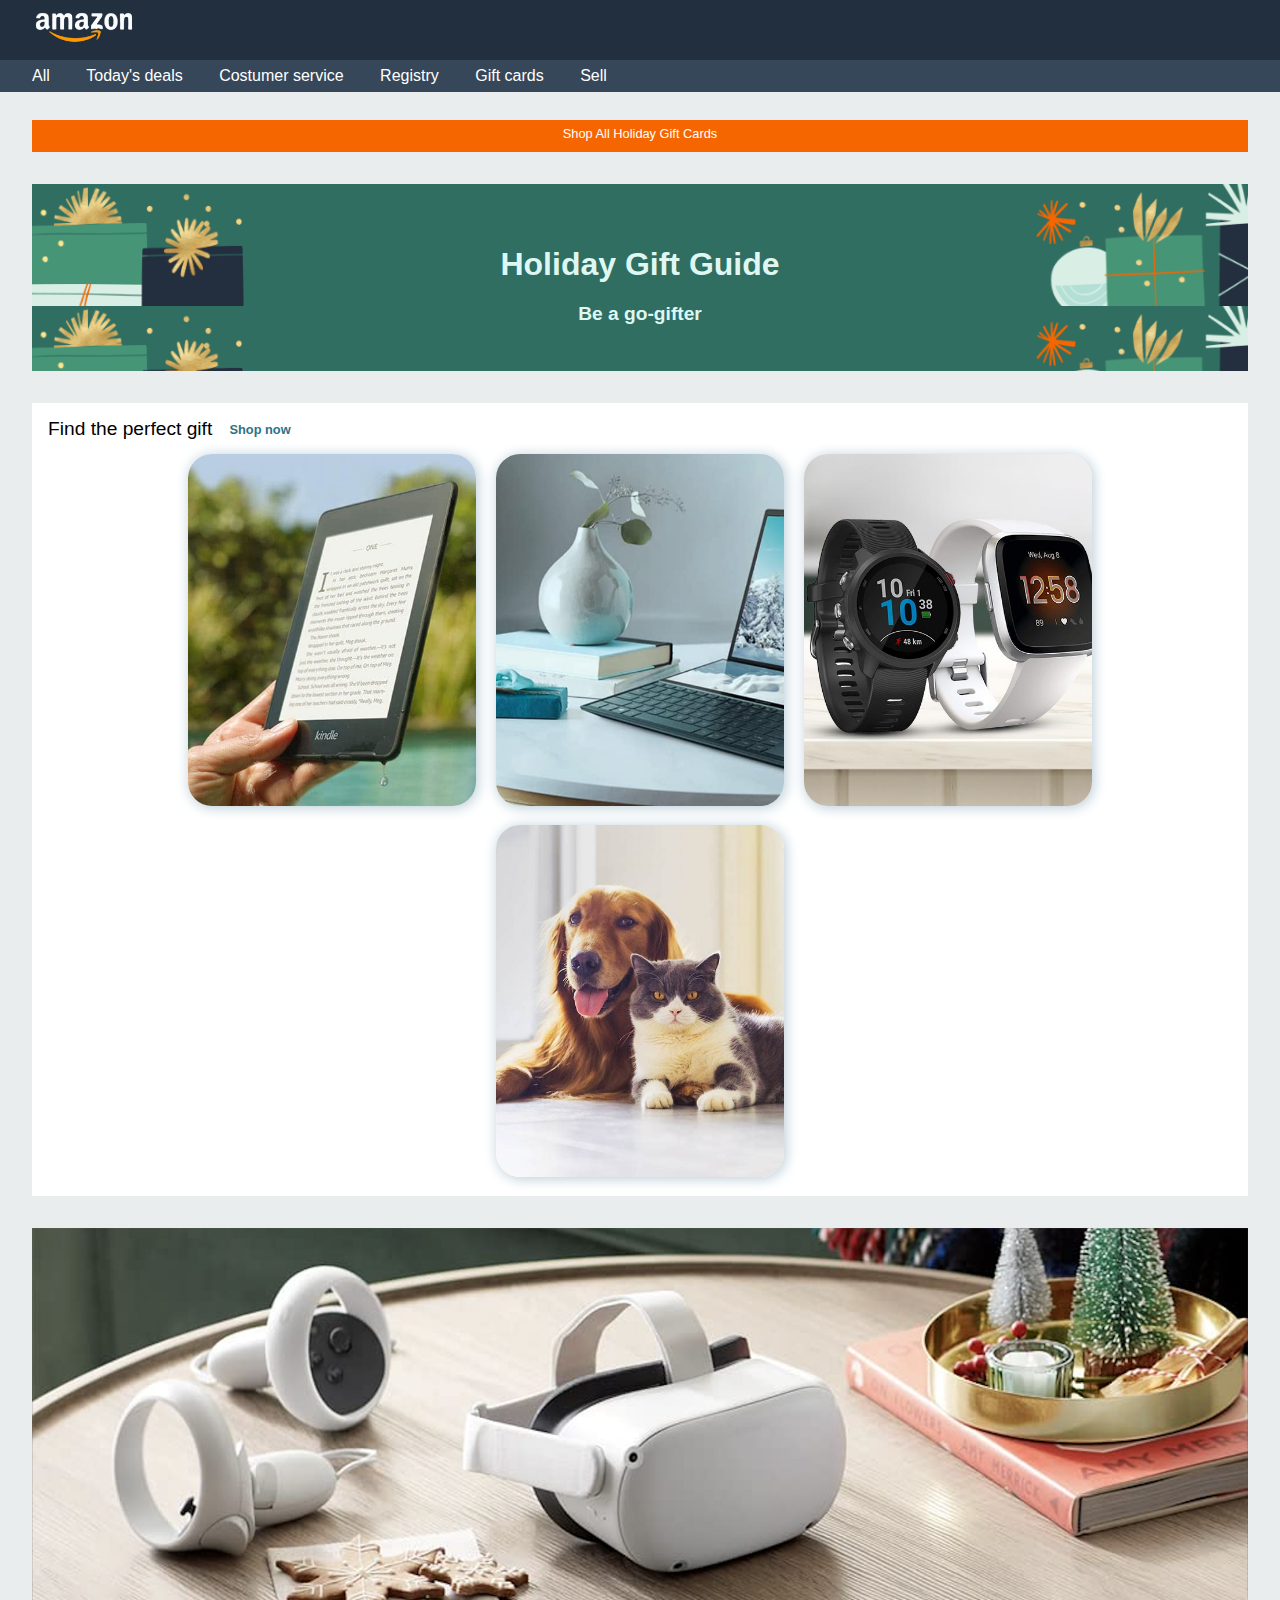
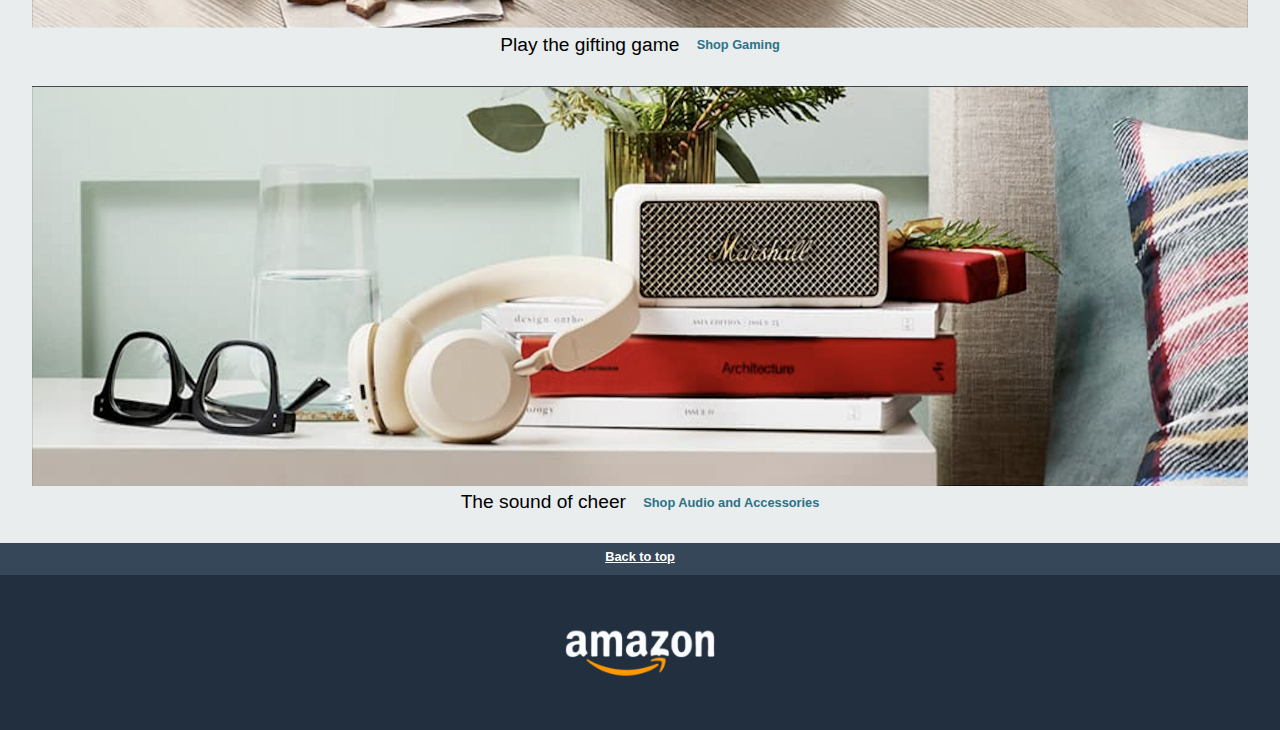
==== Amazon Page/index.html @ 8f6597c4 "Esercitazione-Settimana-2" ====
<!DOCTYPE html>
<html lang="en">
<head>
    <meta charset="UTF-8">
    <meta name="viewport" content="width=device-width, initial-scale=1.0">
    <title>Amazon Page</title>
    <link rel="stylesheet" href="assets/css/reset.css">
    <link rel="stylesheet" href="assets/css/style.css">
</head>
<body>
    <div class="container">
        <a name="top"></a>
        <header>
            <img src="assets/images/logo.png" alt="logo_di_amazon">
            <nav class="menu">
                <a class="menuLink" href="#">All</a>
                <a class="menuLink"href="#">Today's deals</a>
                <a class="menuLink"href="#">Costumer service</a>
                <a class="menuLink" href="#">Registry</a>
                <a class="menuLink" href="#">Gift cards</a>
                <a class="menuLink" href="#">Sell</a>
            </nav>
        </header>
        <a id="giftCards" href="#">
            <aside>
                <div>Shop All Holiday Gift Cards</div>
            </aside>
        </a>
        <main>
            <article>
                <div id="title" class="divisore">
                    <h1>Holiday Gift Guide</h1>
                    <p>Be a go-gifter</p>
                </div>
                <section id="findYourGift" class="divisore">
                    <div id="findTitle">
                        <h3>Find the perfect gift</h3>
                        <a href="#">Shop now</a>
                    </div>
                    <div class="giftImage">
                        <img src="assets/images/img_1.jpg" alt="kindle">
                    </div>

                    <div class="giftImage">
                        <img src="assets/images/img_2.jpg" alt="home">
                    </div>

                    <div class="giftImage">
                        <img src="assets/images/img_3.jpg" alt="clocks">
                    </div>

                    <div class="giftImage">
                        <img src="assets/images/img_4.jpg" alt="pets">
                    </div>
                </section>
                <figure class="discoverGift" class="divisore">
                    <img id="game" src="assets/images/img_9.png" alt="gaming">
                    <figcaption>Play the gifting game</figcaption>
                    <a href="#">Shop Gaming</a>
                </figure>
                <figure class="discoverGift" class="divisore">
                    <img id="music" src="assets/images/img_10.png" alt="Audio and Accessories">
                    <figcaption>The sound of cheer</figcaption>
                    <a href="#">Shop Audio and Accessories</a>
                </figure>
            </article>
        </main>
        <footer>
            <div class="menu">
                <a class="menuLink" href="#top">Back to top</a>
            </div>
            <img src="assets/images/logo.png" alt="logo_di_amazon">
        </footer>
    </div>
</body>
</html>
---- Amazon Page/assets/css/style.css ----
/* Your styles here */

/* universali */
.container {
    font-size: 1em;
    background-color: #E9EDEE;
    font-family: Arial, Helvetica, sans-serif;
}

.menu {
    height: 2rem;
    background-color: #364759;
    color: white;
    font-weight: 500;
    box-sizing: border-box;
}

.menuLink {
    display: inline-block;
    vertical-align: middle;
    margin-top: 0.5rem;
    color: white;
}

.menuLink:hover {
    color: #FFA00E;
}

.divisore {
    margin-top: 2rem;
}

.giftImage {
    display: inline-block;
    text-align: center;
    width: 18rem;
    height: 22rem;
    margin-top: 1rem;
    border-radius: 1.5rem;
    box-shadow: 0.1rem 0.1rem 0.8rem #BCCED8;
    margin-left: 0.5rem;
    margin-right: 0.5rem;
    overflow: hidden;
}

.giftImage img {
    width: 100%;
    height: 100%;
    object-fit: cover;
    align-items: center;
}

.giftImage:hover {
    transform: scale(1.05);
}

.discoverGift {
    margin-bottom: 2rem;
}

.discoverGift figure {
    width: 100%;
    height: 30rem;
    background-size: cover;
    background-repeat: no-repeat;
    text-align: center;
}

/* header */

header {
    background-color: #222F3F;
    height: 5rem;
    width: 100%;
    text-align: left;
}

header img {
    max-height: 75%;
    padding: 0rem 2rem;
    vertical-align: middle;
    padding-top: 0.5rem;
    padding-bottom: 1rem;
    box-sizing: border-box;
}

nav a {
    margin-left: 2rem;
    text-decoration: none;
}

/*aside*/

aside {
    text-align: center;
    margin: 2.5rem 2rem 0rem 2rem;
    background-color: #F56600;
    color: white;
    height: 1rem;
    padding: 0.5rem;
}

aside div {
    text-align: center;
    color: white;
    text-decoration: none;
    font-size: 0.8rem;
    box-sizing: border-box;
    text-decoration: none;
}

#giftCards {
    text-decoration: none;
}

aside:hover {
    background-color: #FFA00E;
}

/* main */

main {
    margin: 0rem 2rem 0rem 2rem;
    text-align: center;
}



#title {
    width: 100%;
    height: auto;
    text-align: center;
    font-weight: bold;
    color: #DEF7F3;
    background-image: url('/Amazon Page/assets/images/bg-image.png');
    background-color: #2F6D5E;
    background-repeat: repeat;
    background-size: contain;
    padding-top: 4rem;
    padding-bottom: 3rem;
}

article div h1 {
    font-size: 2rem;
}

article div p {
    margin-top: 1.5rem;
    font-size: 1.2rem;
}

#findYourGift {
    background-color: #FFFFFF;
    padding-bottom: 1rem;
    margin-bottom: 2rem;
}

#findYourGift div {
    text-align: left;
    box-sizing: border-box;
}

#findTitle {
    padding-left: 1rem;
    padding-top: 1rem;
}

#findYourGift div a {
    margin-top: 0.2rem;
}

#findYourGift div h3, #findYourGift div a {
    display: inline-block;
    vertical-align: middle;
}

#findYourGift div h3, .discoverGift figcaption {
    font-size: 1.2rem;
}

#findYourGift div a, .discoverGift a {
    font-size: 0.8rem;
    margin-left: 0.8rem;
    color: #2C7386;
    font-weight: 600;
    text-decoration: none;
}

#findYourGift div a:hover, .discoverGift a:hover {
    color: #1d97b9;
}


#game, #music {
    width: 100%;
    height: 25rem;
}

.discoverGift figcaption, .discoverGift a {
    margin-top: 0.2rem;
    display: inline-block;
    vertical-align: middle;
}

.discoverGift a {
    margin-top: 0.4rem;
}


/* footer */

footer {
    background-color: #222F3F;
    text-align: center;
}

footer div a {
    font-weight: bold;
    font-size: 0.8rem;
}

footer img {
    width: 10rem;
    margin: 3rem;
}
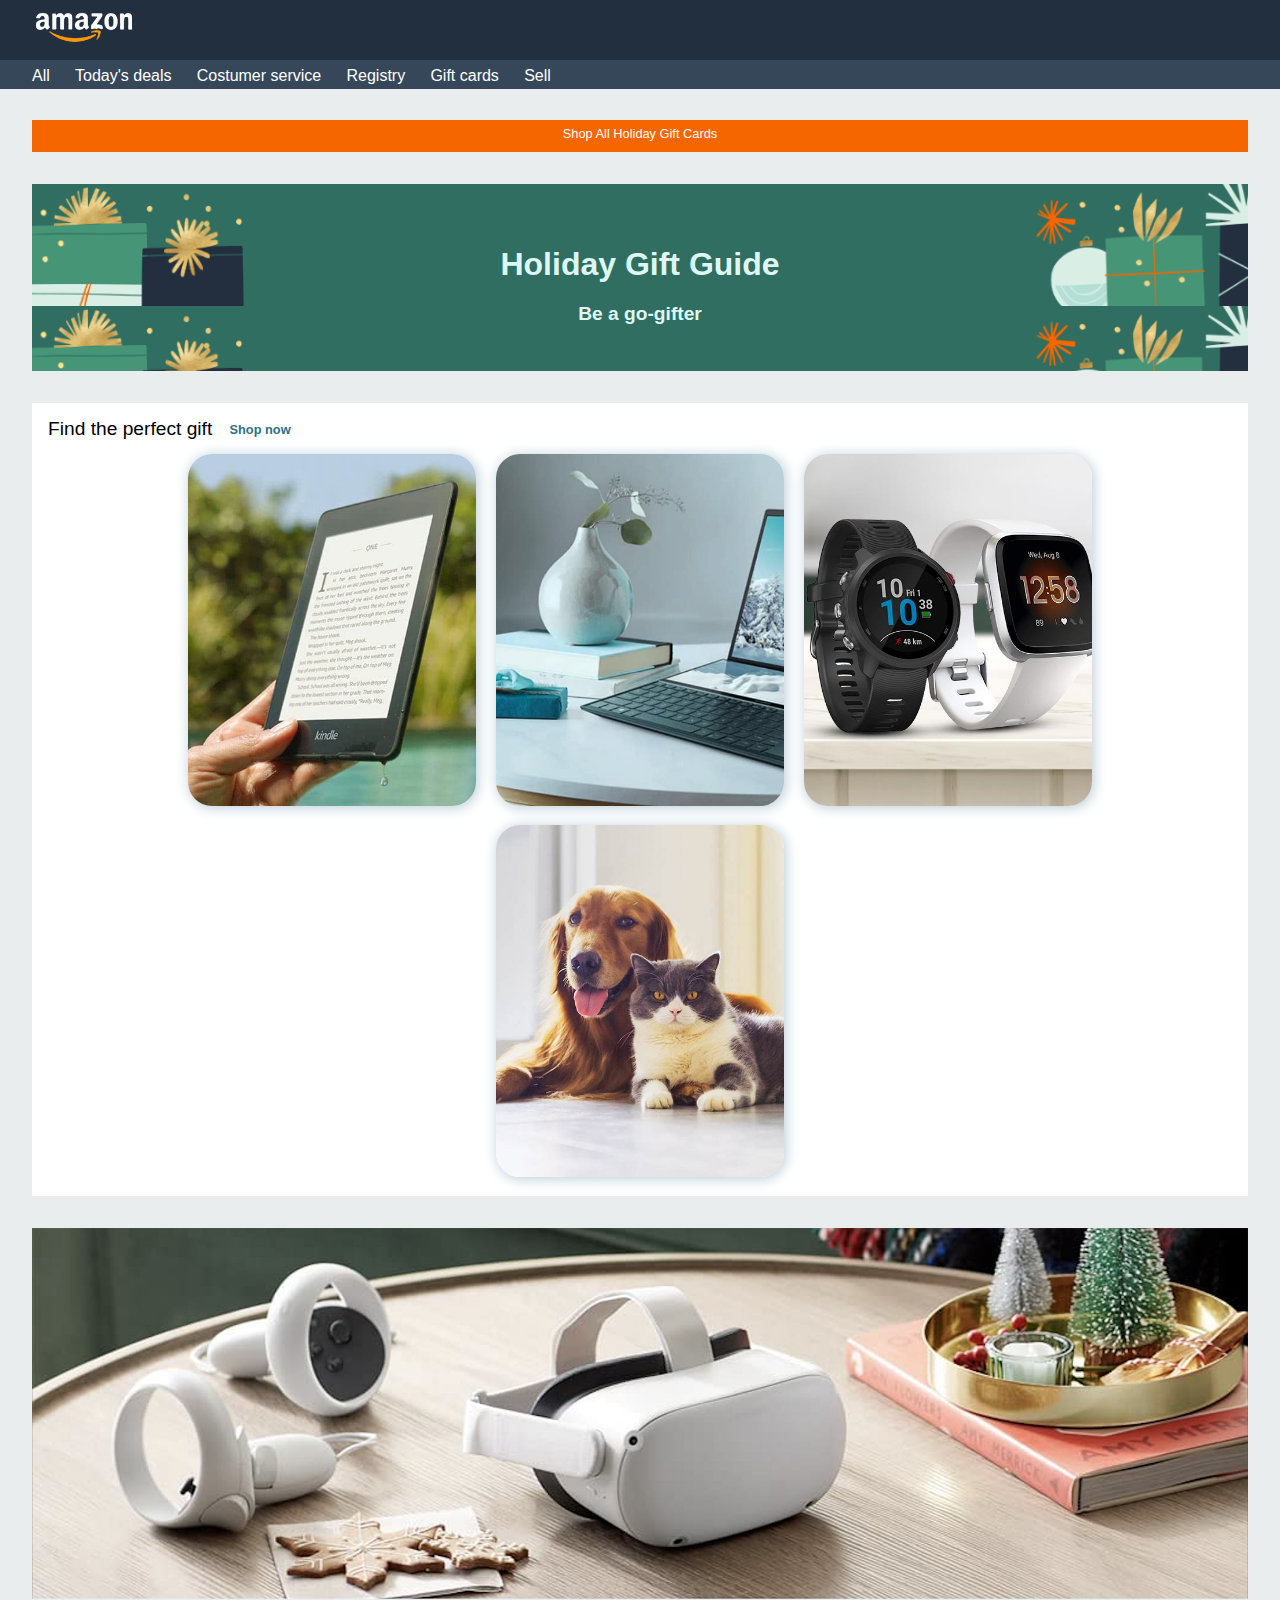
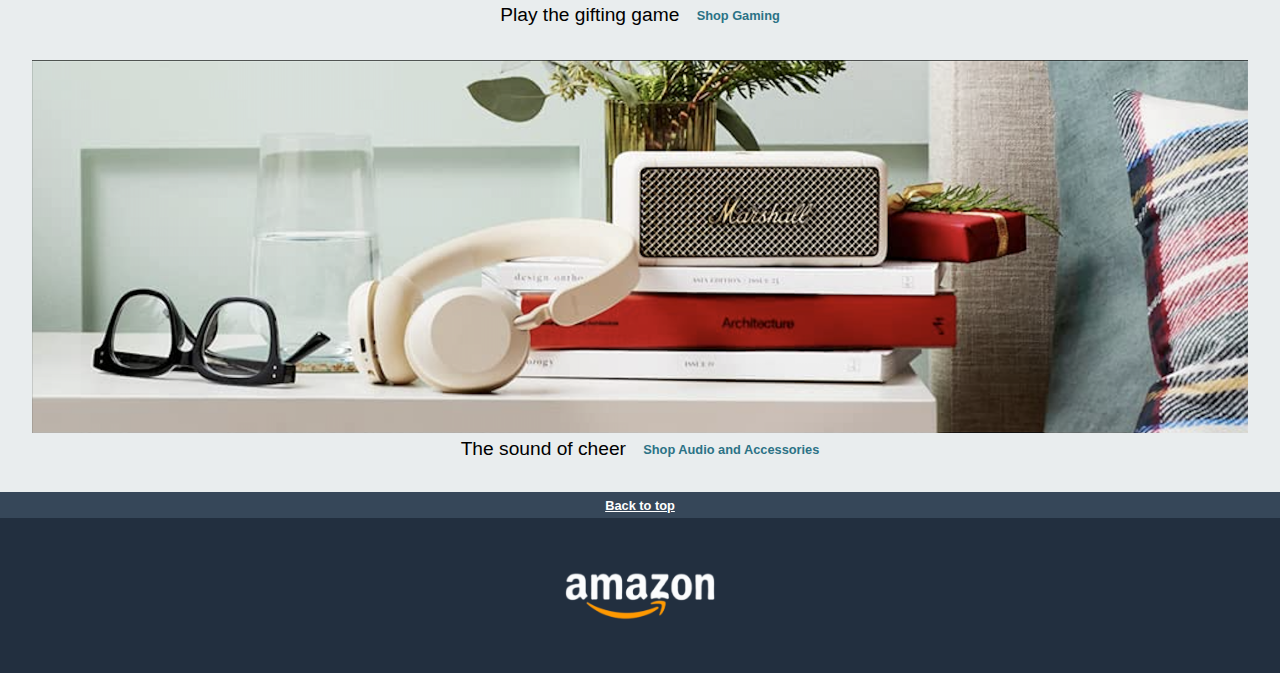
==== commit 66b0ba0b: "Esercitazione-Settimana-2" ====
--- a/Amazon Page/index.html
+++ b/Amazon Page/index.html
@@ -54,12 +54,16 @@
                     </div>
                 </section>
                 <figure class="discoverGift" class="divisore">
-                    <img id="game" src="assets/images/img_9.png" alt="gaming">
+                    <div class="discoverImage">
+                        <img id="game" src="assets/images/img_9.png" alt="gaming">
+                    </div>
                     <figcaption>Play the gifting game</figcaption>
                     <a href="#">Shop Gaming</a>
                 </figure>
                 <figure class="discoverGift" class="divisore">
-                    <img id="music" src="assets/images/img_10.png" alt="Audio and Accessories">
+                    <div class="discoverImage">
+                        <img id="music" src="assets/images/img_10.png" alt="Audio and Accessories">
+                    </div>
                     <figcaption>The sound of cheer</figcaption>
                     <a href="#">Shop Audio and Accessories</a>
                 </figure>
--- a/Amazon Page/assets/css/style.css
+++ b/Amazon Page/assets/css/style.css
@@ -1,23 +1,28 @@
 /* Your styles here */
 
 /* universali */
+
 .container {
     font-size: 1em;
     background-color: #E9EDEE;
     font-family: Arial, Helvetica, sans-serif;
+    max-width: 1366px;
+    min-width: 450px;
+    margin: auto;
+    text-align: center;
 }
 
 .menu {
-    height: 2rem;
+    height: auto;
     background-color: #364759;
     color: white;
     font-weight: 500;
     box-sizing: border-box;
+    padding-bottom: 0.3rem;
 }
 
 .menuLink {
     display: inline-block;
-    vertical-align: middle;
     margin-top: 0.5rem;
     color: white;
 }
@@ -84,8 +89,12 @@
     box-sizing: border-box;
 }
 
+nav {
+    padding-left: 2rem;
+}
+
 nav a {
-    margin-left: 2rem;
+    margin-right: 1.3rem;
     text-decoration: none;
 }
 
@@ -132,7 +141,7 @@
     text-align: center;
     font-weight: bold;
     color: #DEF7F3;
-    background-image: url('/Amazon Page/assets/images/bg-image.png');
+    background-image: url('../images/bg-image.png');
     background-color: #2F6D5E;
     background-repeat: repeat;
     background-size: contain;
@@ -190,10 +199,18 @@
     color: #1d97b9;
 }
 
+.discoverGift {
+    width: 100%;
+    height: 25rem;
+    overflow: hidden;
+    display: block;
+}
 
 #game, #music {
     width: 100%;
-    height: 25rem;
+    height: 100%;
+    object-fit: cover;
+    align-items: center;
 }
 
 .discoverGift figcaption, .discoverGift a {
